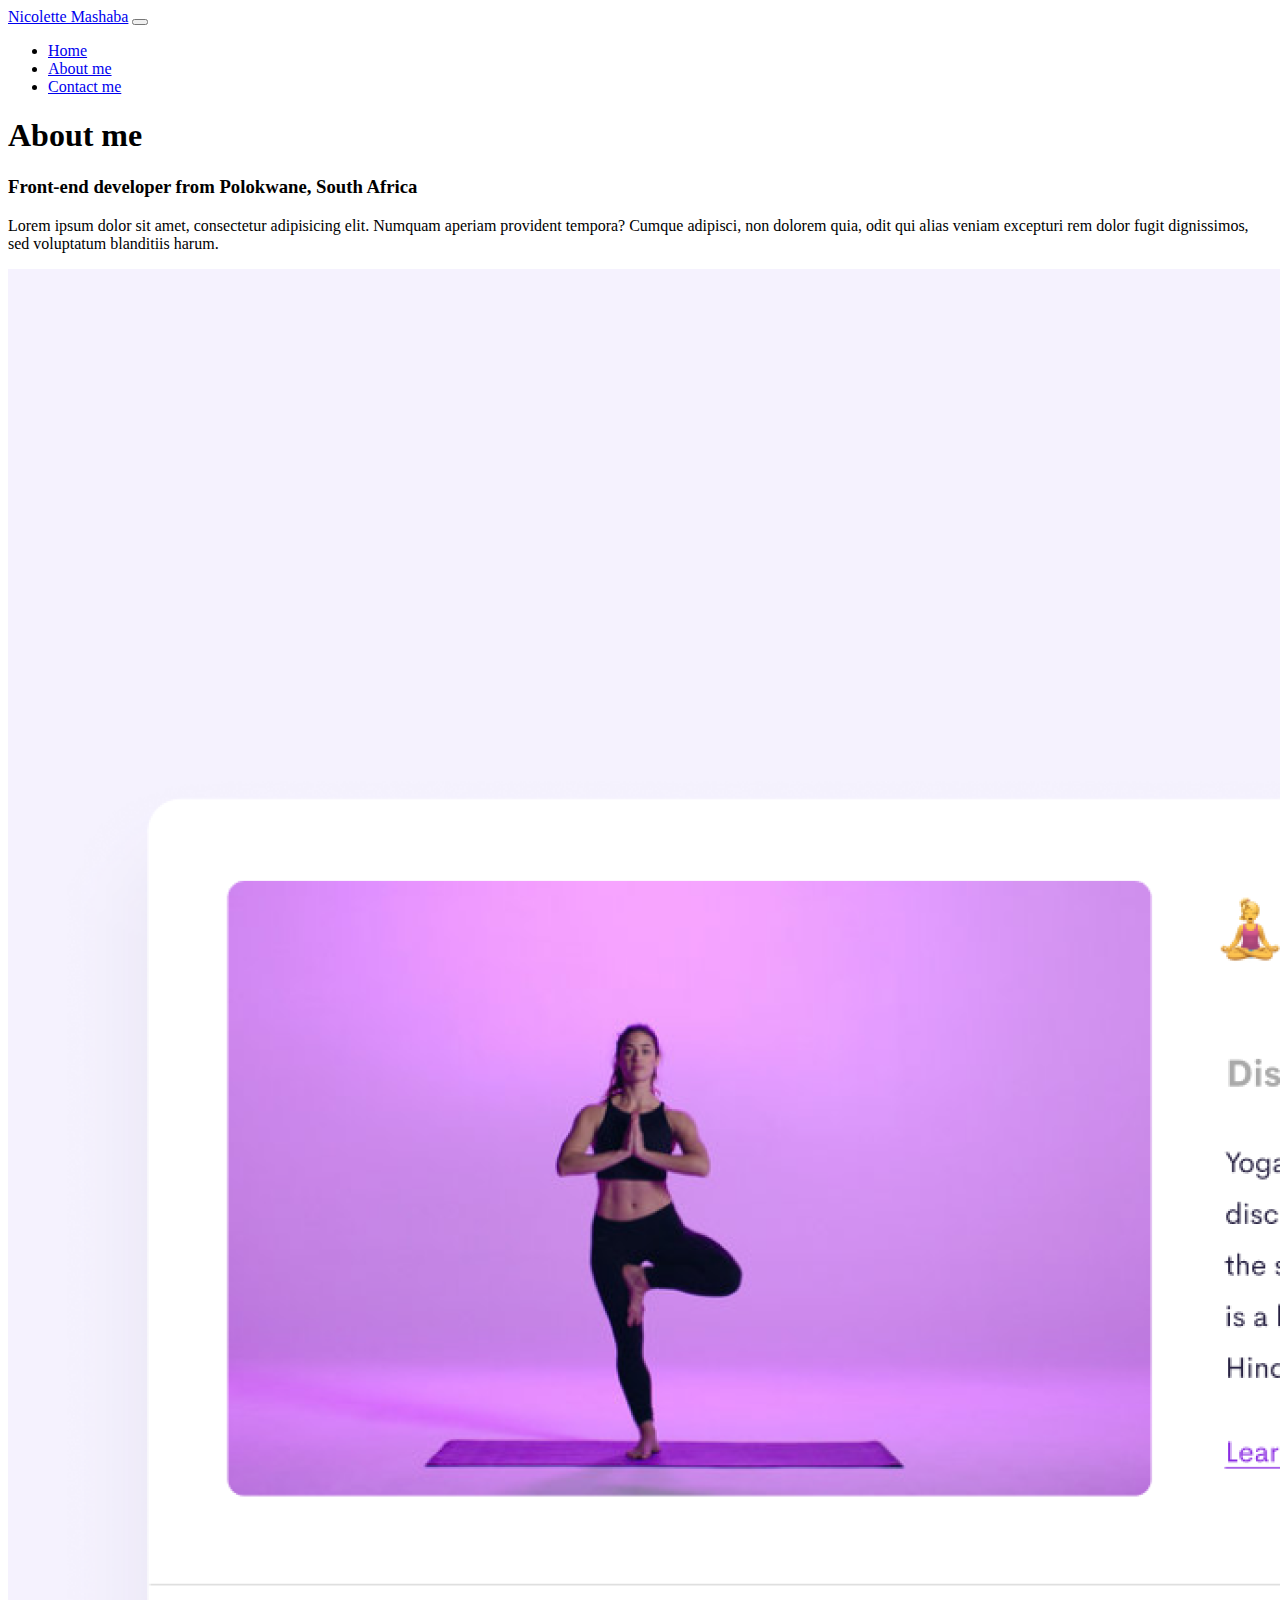
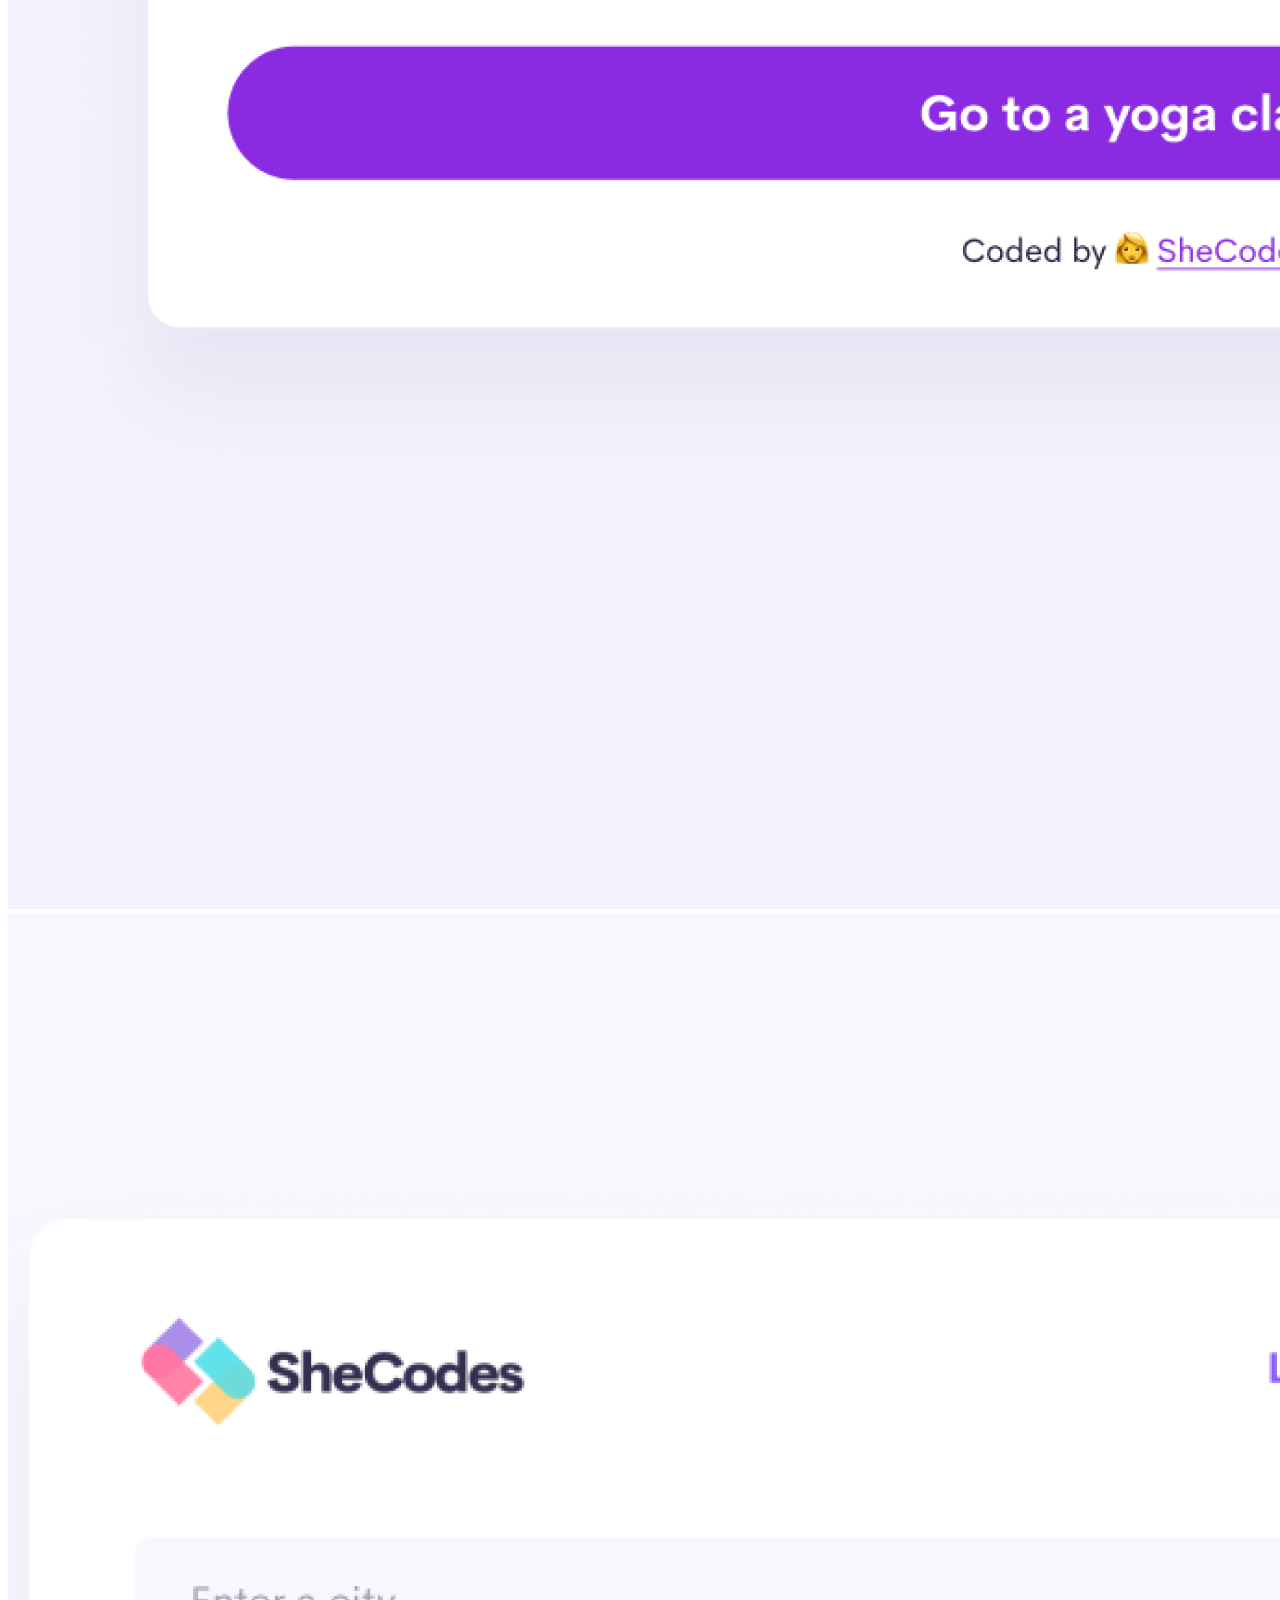
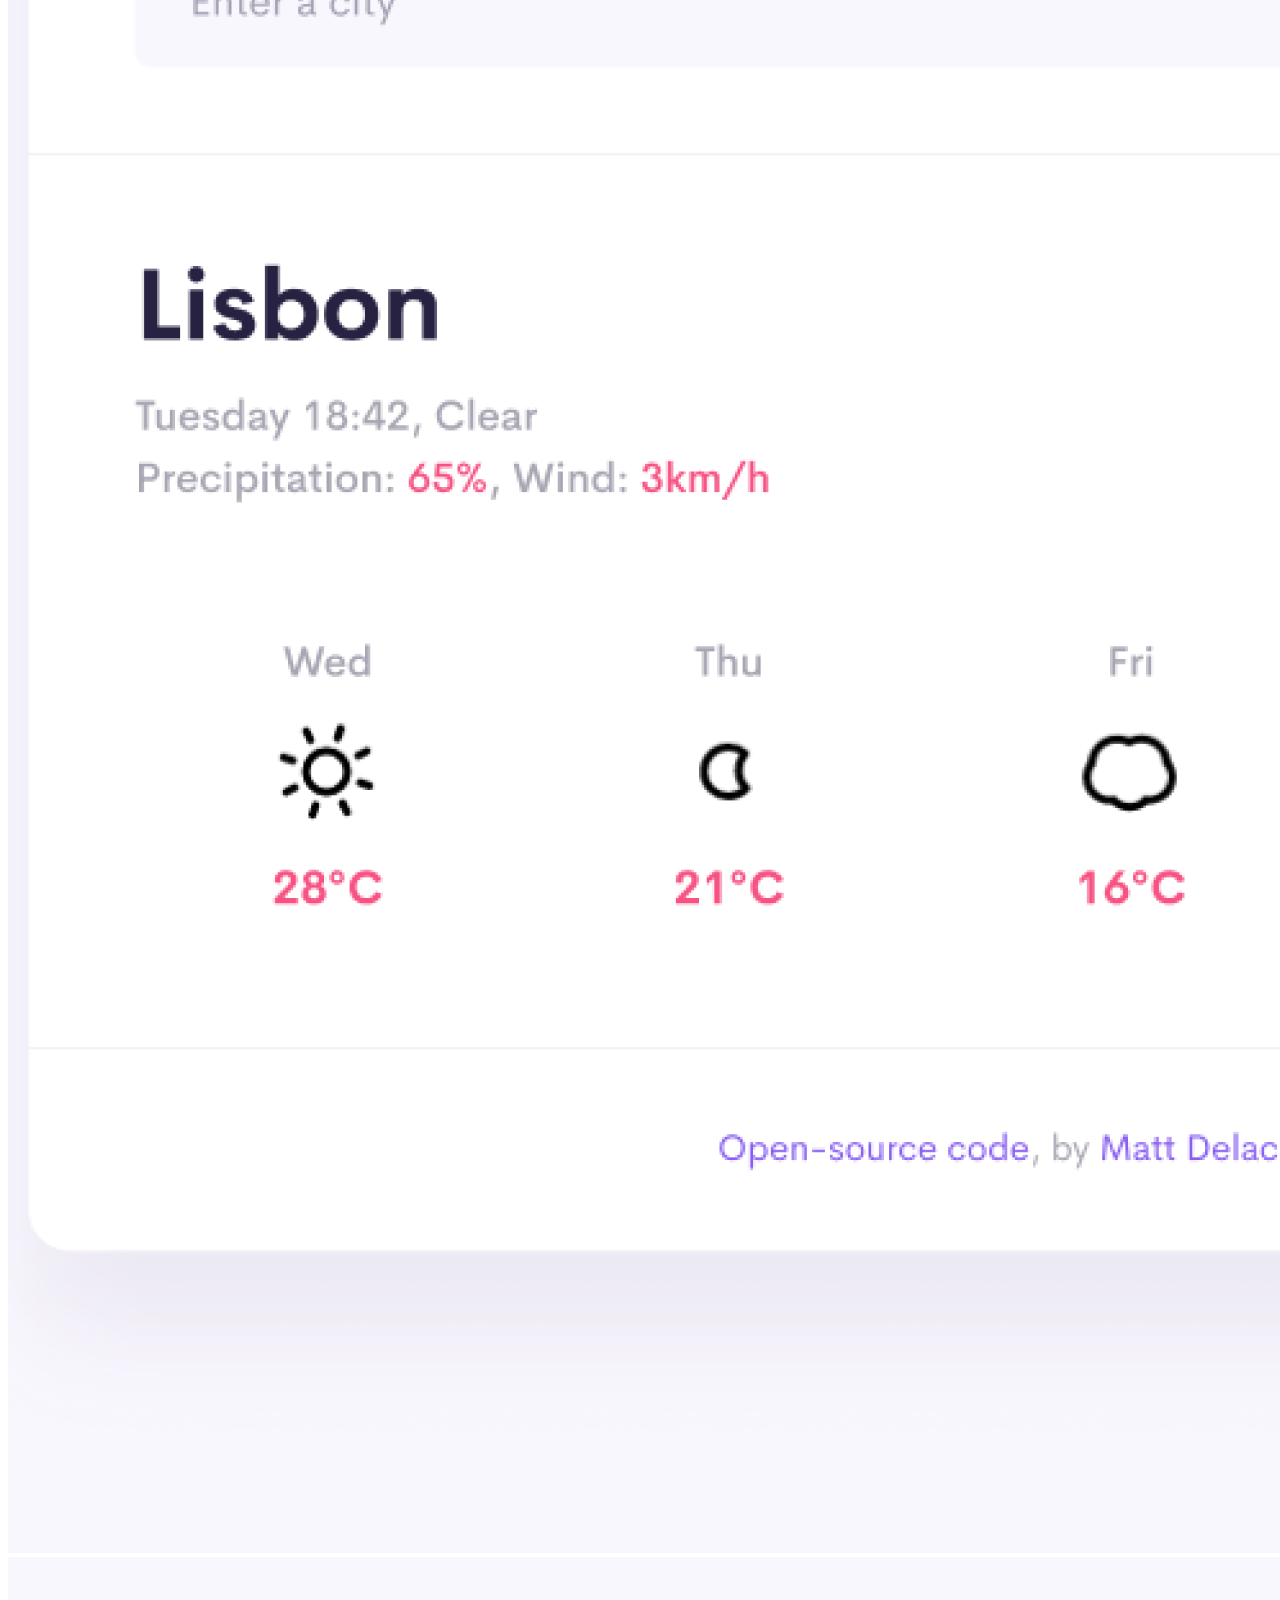
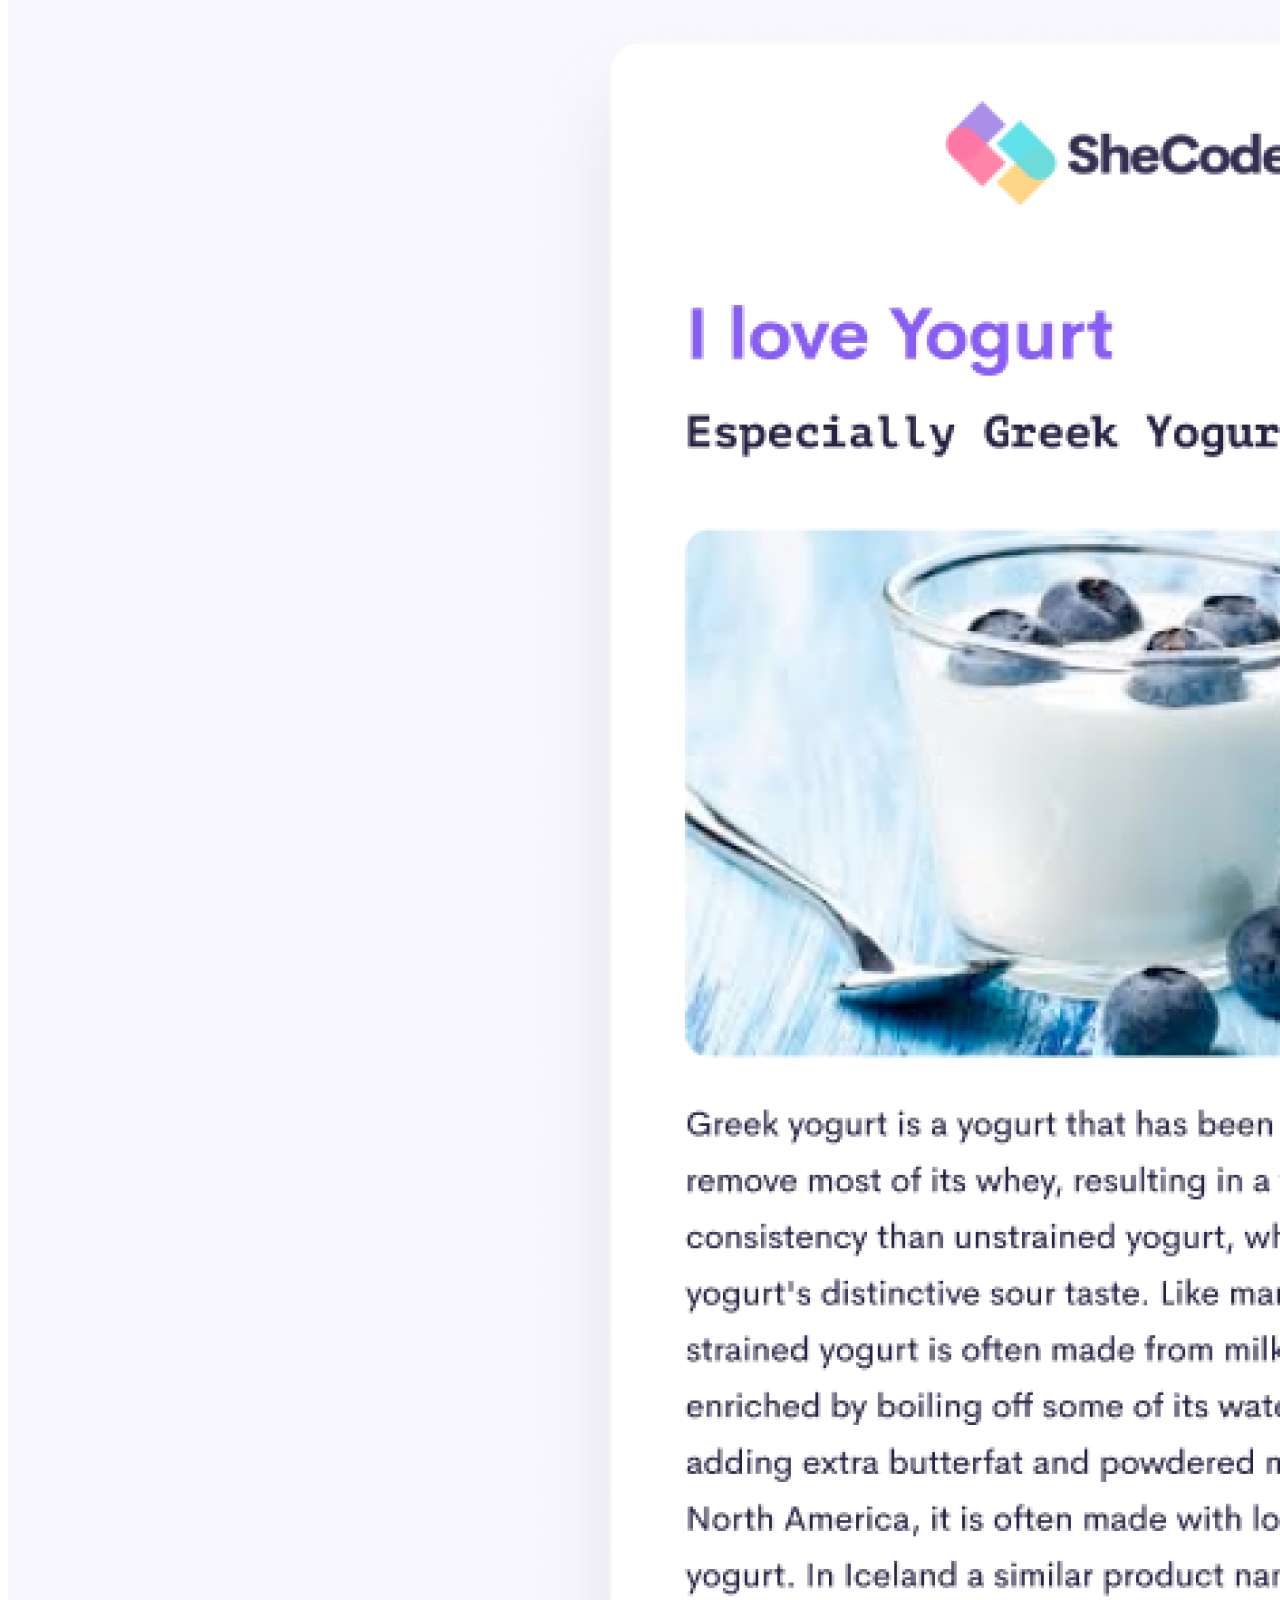
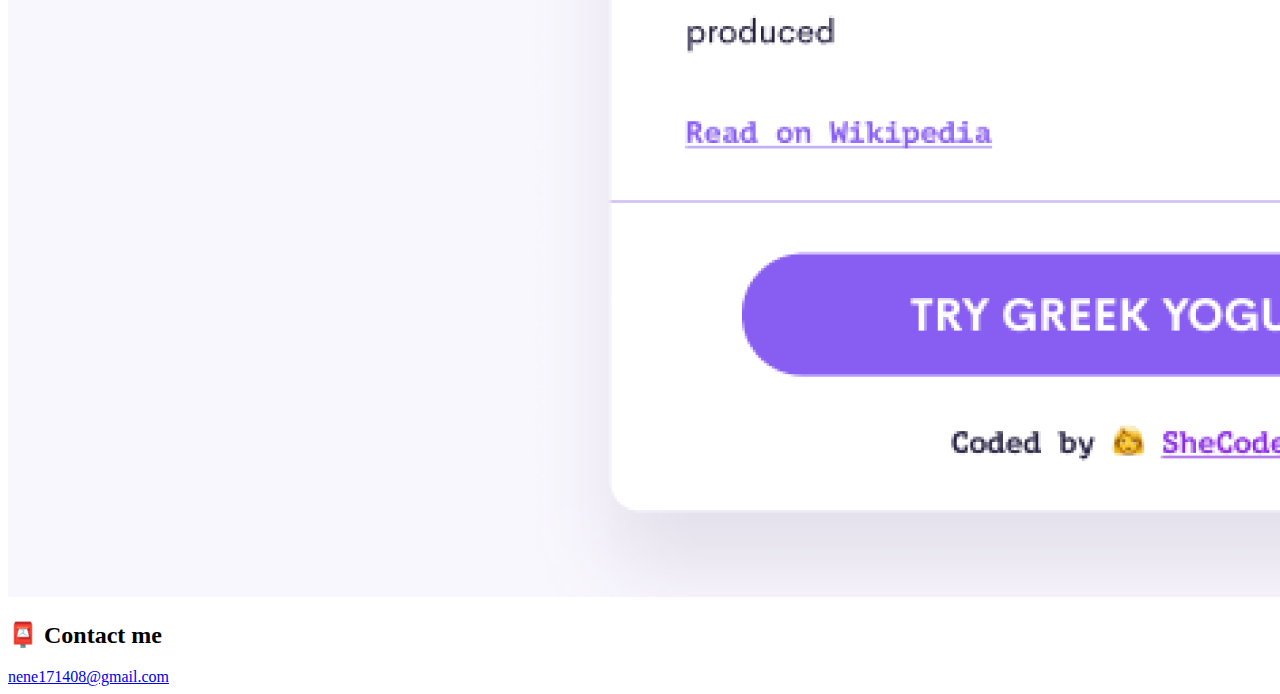
==== about.html @ bb2e4a74 "added about me page with navbar" ====
<!DOCTYPE html>
<html lang="en">
  <head>
    <meta charset="UTF-8" />
    <meta http-equiv="X-UA-Compatible" content="IE=edge" />
    <meta name="viewport" content="width=device-width, initial-scale=1.0" />
    <link
      href="https://cdn.jsdelivr.net/npm/bootstrap@5.0.0-beta2/dist/css/bootstrap.min.css"
      rel="stylesheet"
      integrity="sha384-BmbxuPwQa2lc/FVzBcNJ7UAyJxM6wuqIj61tLrc4wSX0szH/Ev+nYRRuWlolflfl"
      crossorigin="anonymous"
    />
    <script
      src="https://cdn.jsdelivr.net/npm/bootstrap@5.0.0-beta2/dist/js/bootstrap.bundle.min.js"
      integrity="sha384-b5kHyXgcpbZJO/tY9Ul7kGkf1S0CWuKcCD38l8YkeH8z8QjE0GmW1gYU5S9FOnJ0"
      crossorigin="anonymous"
    ></script>
    <link rel="stylesheet" href="/style.css" />
    <title>About me - Nicolette Mashaba</title>
    <meta
      name="description"
      content="About Nicolette Mashaba, a front-end developer based in South Africa"
    />
  </head>
  <body>
    <nav class="navbar navbar-expand-lg navbar-light bg-light fixed-top">
      <div class="container">
        <a class="navbar-brand" href="/" title="Homepage">Nicolette Mashaba</a>
        <button
          class="navbar-toggler"
          type="button"
          data-bs-toggle="collapse"
          data-bs-target="#navbarNav"
          aria-controls="navbarNav"
          aria-expanded="false"
          aria-label="Toggle navigation"
        >
          <span class="navbar-toggler-icon"></span>
        </button>
        <div class="collapse navbar-collapse" id="navbarNav">
          <ul class="navbar-nav">
            <li class="nav-item">
              <a class="nav-link" aria-current="page" href="/" tilte="Homepage"
                >Home</a
              >
            </li>
            <li class="nav-item">
              <a
                class="nav-link active"
                href="/about.html"
                title="About Matt Delac"
                >About me</a
              >
            </li>
            <li class="nav-item">
              <a
                class="nav-link"
                href="/about.html#contact"
                title="Contact Matt Delac"
                >Contact me</a
              >
            </li>
          </ul>
        </div>
      </div>
    </nav>
    <h1 class="text-center">About me</h1>
    <h3 class="text-center">
      Front-end developer from Polokwane, South Africa
    </h3>
    <div class="about-paragraphs text-center">
      <p>
        Lorem ipsum dolor sit amet, consectetur adipisicing elit. Numquam
        aperiam provident tempora? Cumque adipisci, non dolorem quia, odit qui
        alias veniam excepturi rem dolor fugit dignissimos, sed voluptatum
        blanditiis harum.
      </p>
    </div>
    <div class="container">
      <div class="row">
        <div class="col-sm-4">
          <img
            src="/images/yoga.png"
            class="img-fluid p-2 mb-4 shadow rounded"
            alt="Yoga project"
          />
        </div>
        <div class="col-sm-4">
          <img
            src="/images/weather.png"
            class="img-fluid p-2 mb-4 shadow rounded"
            alt="Weather project"
          />
        </div>
        <div class="col-sm-4">
          <img
            src="/images/yogurt.png"
            class="img-fluid p-2 mb-4 shadow rounded"
            alt="Yogurt project"
          />
        </div>
      </div>
    </div>
    <div id="contact" class="mt-5">
      <h2 class="text-center">📮 Contact me</h2>
      <a href="mailto:nene171408@gmail.com" class="email-link">
        nene171408@gmail.com
      </a>
    </div>
  </body>
</html>
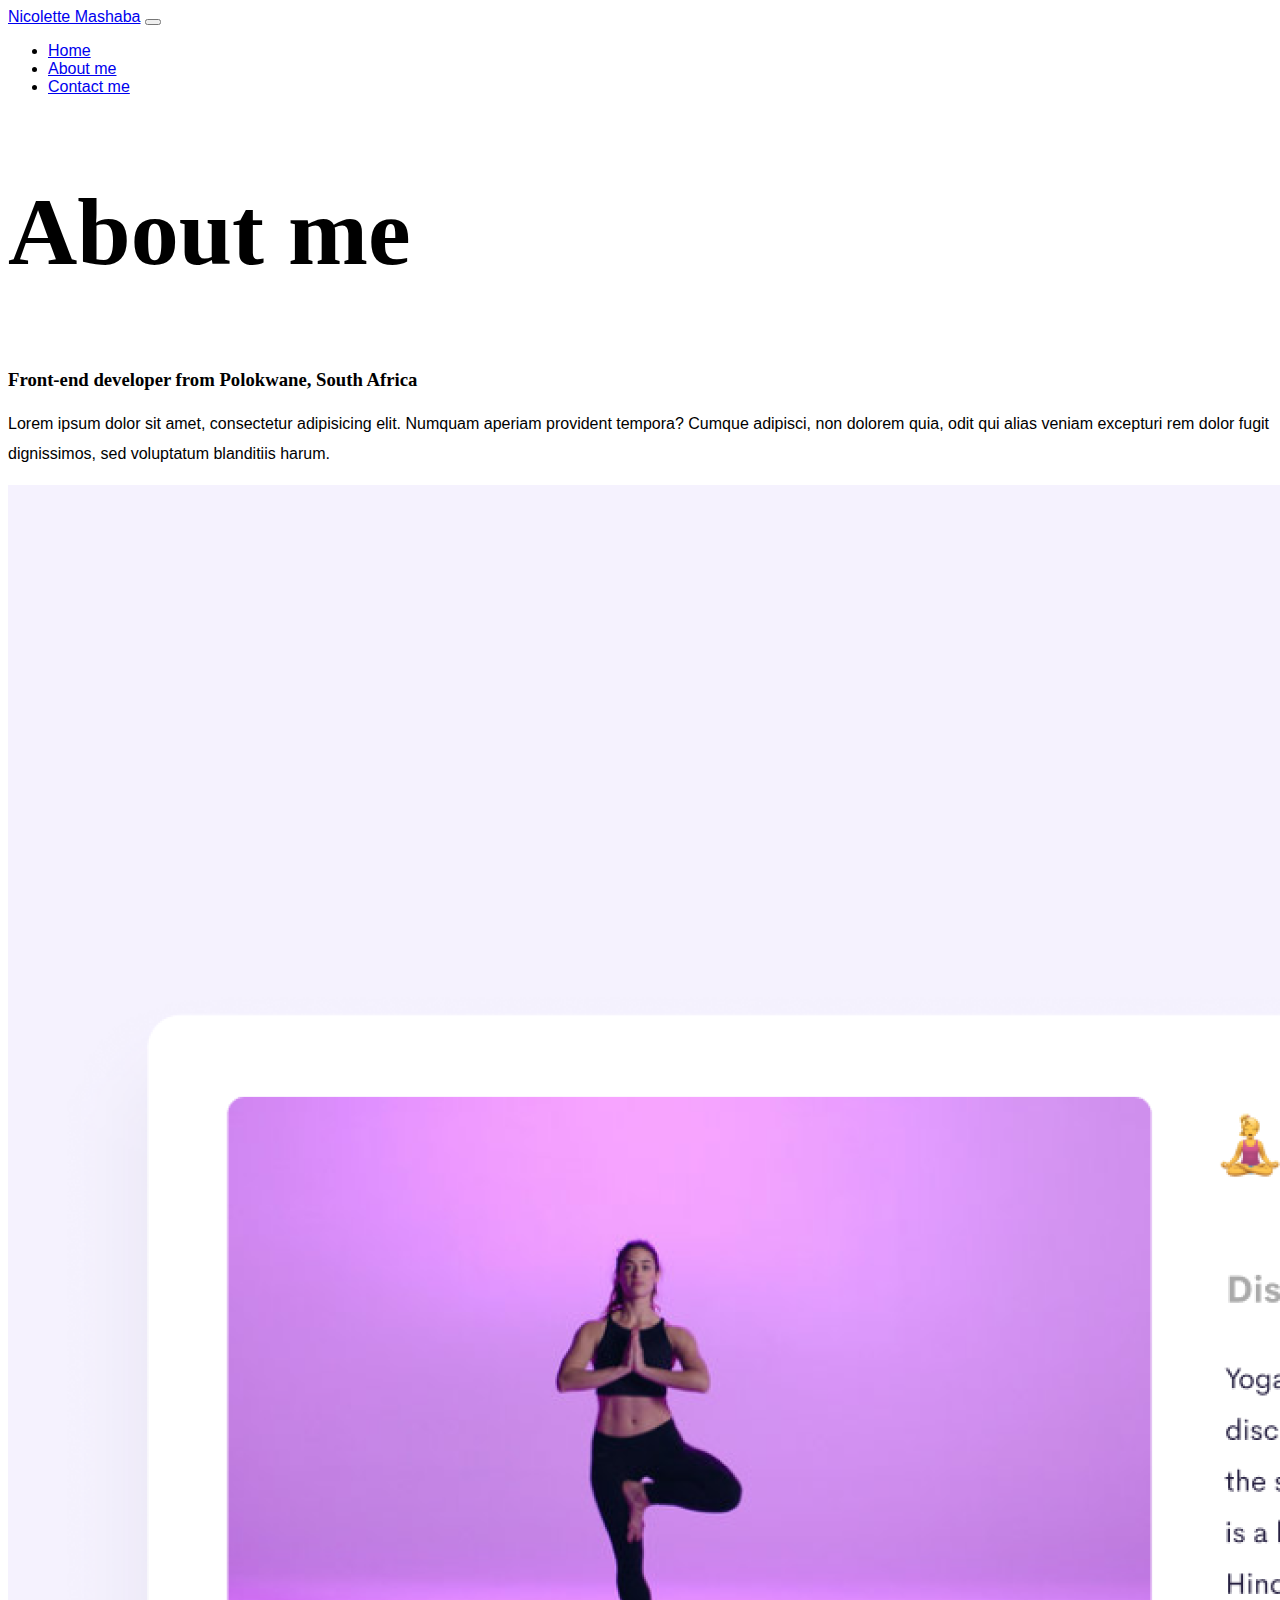
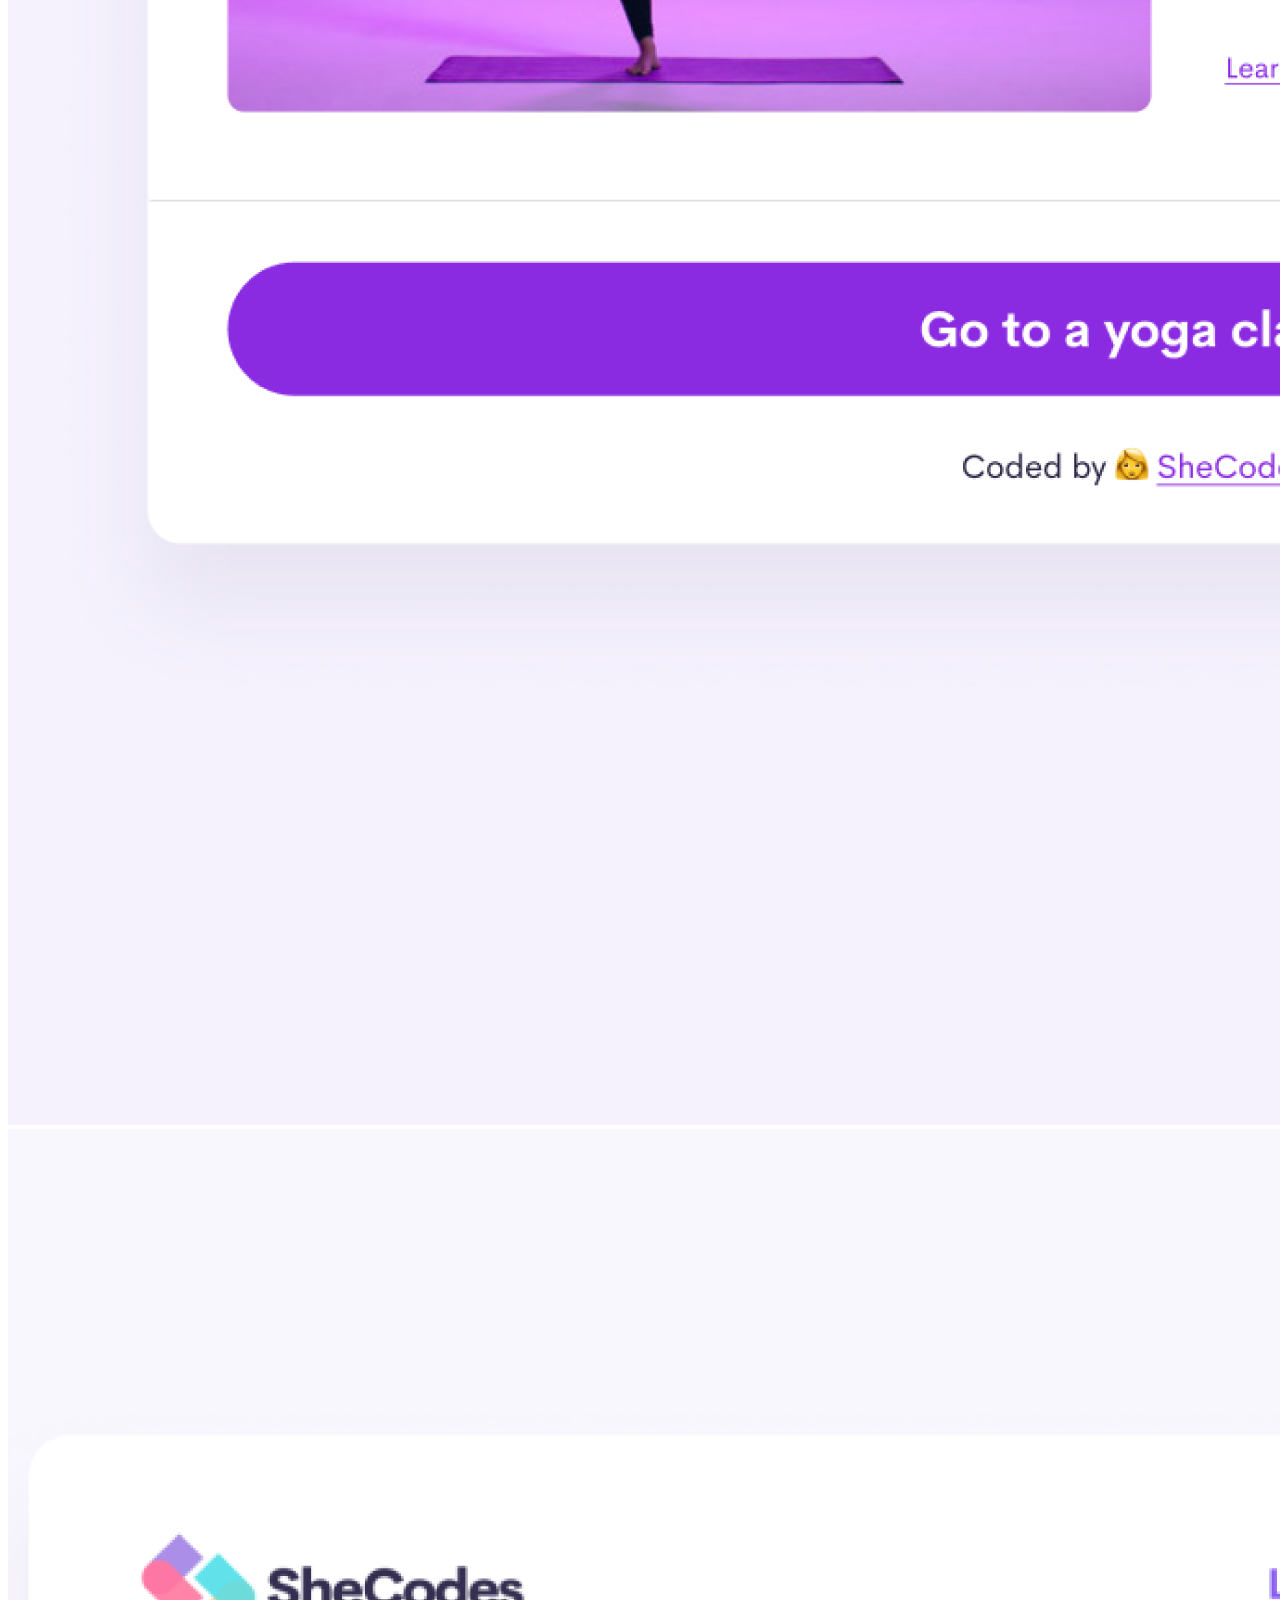
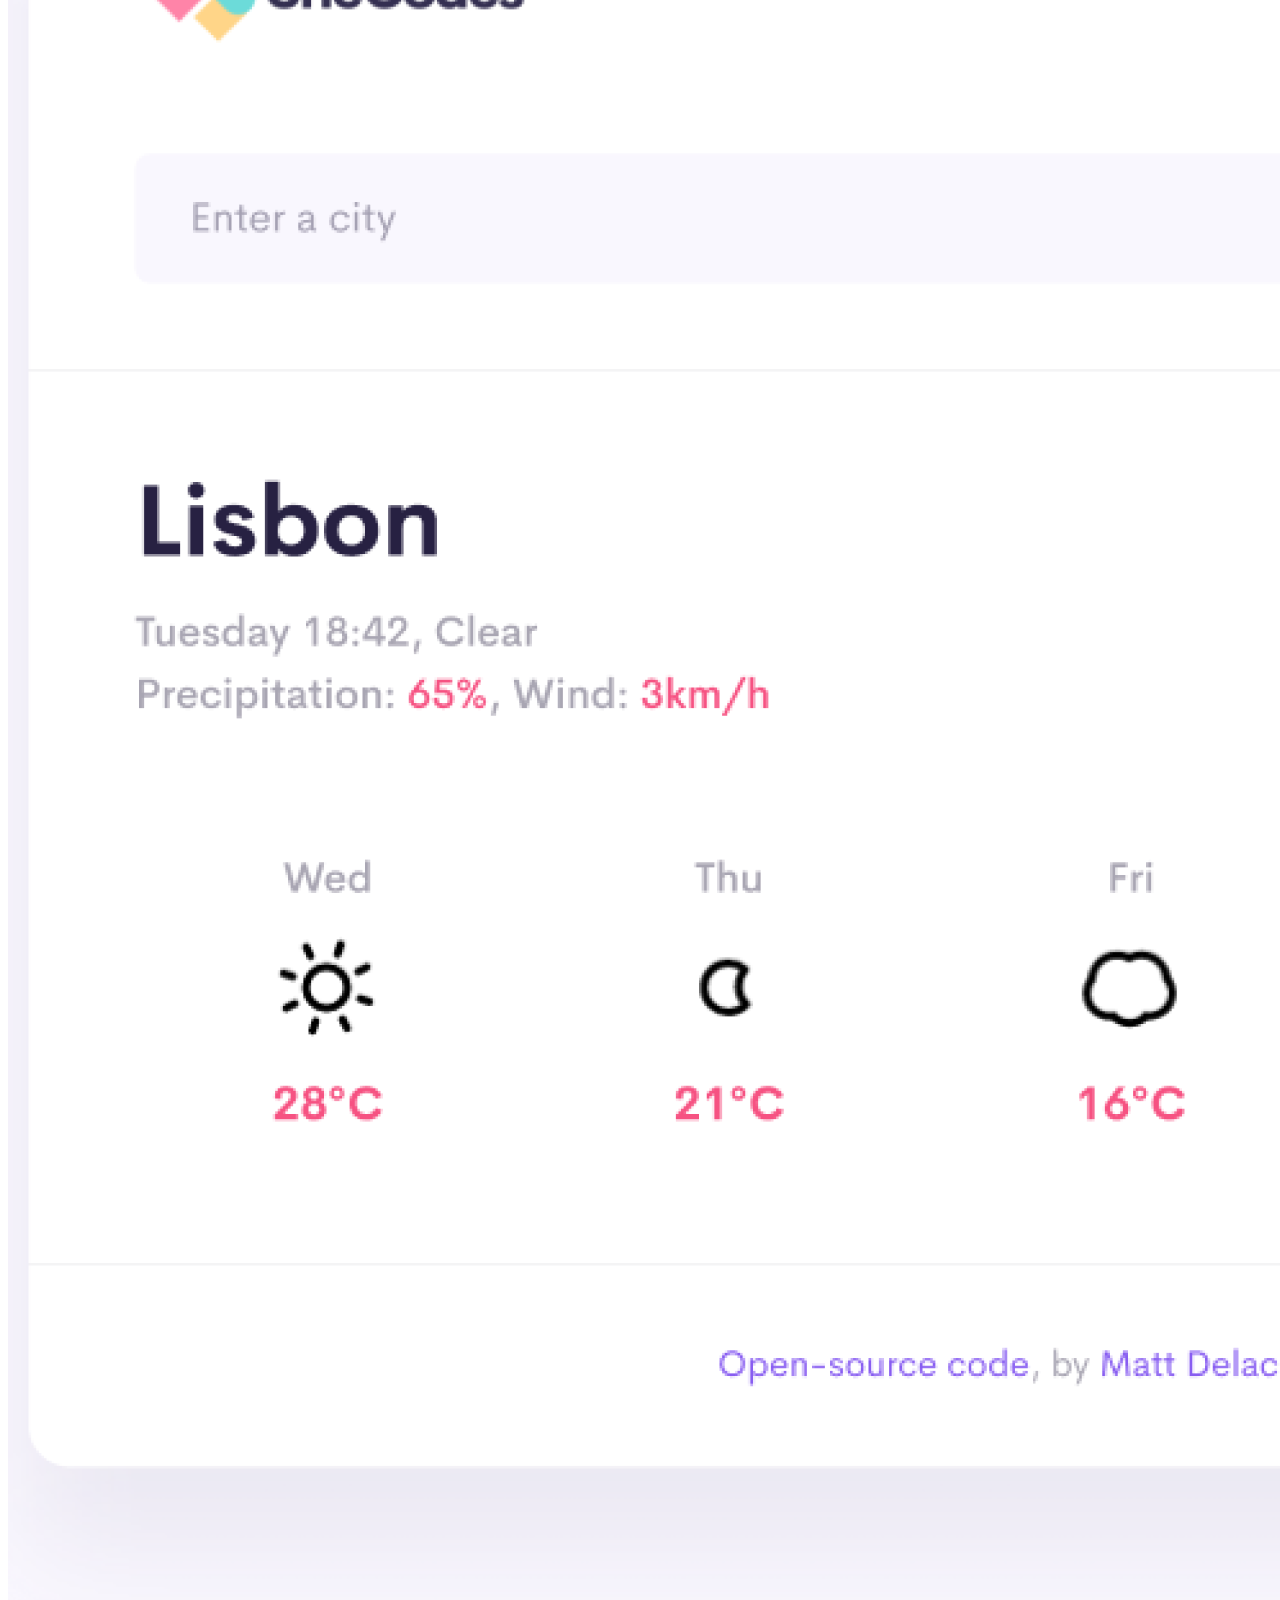
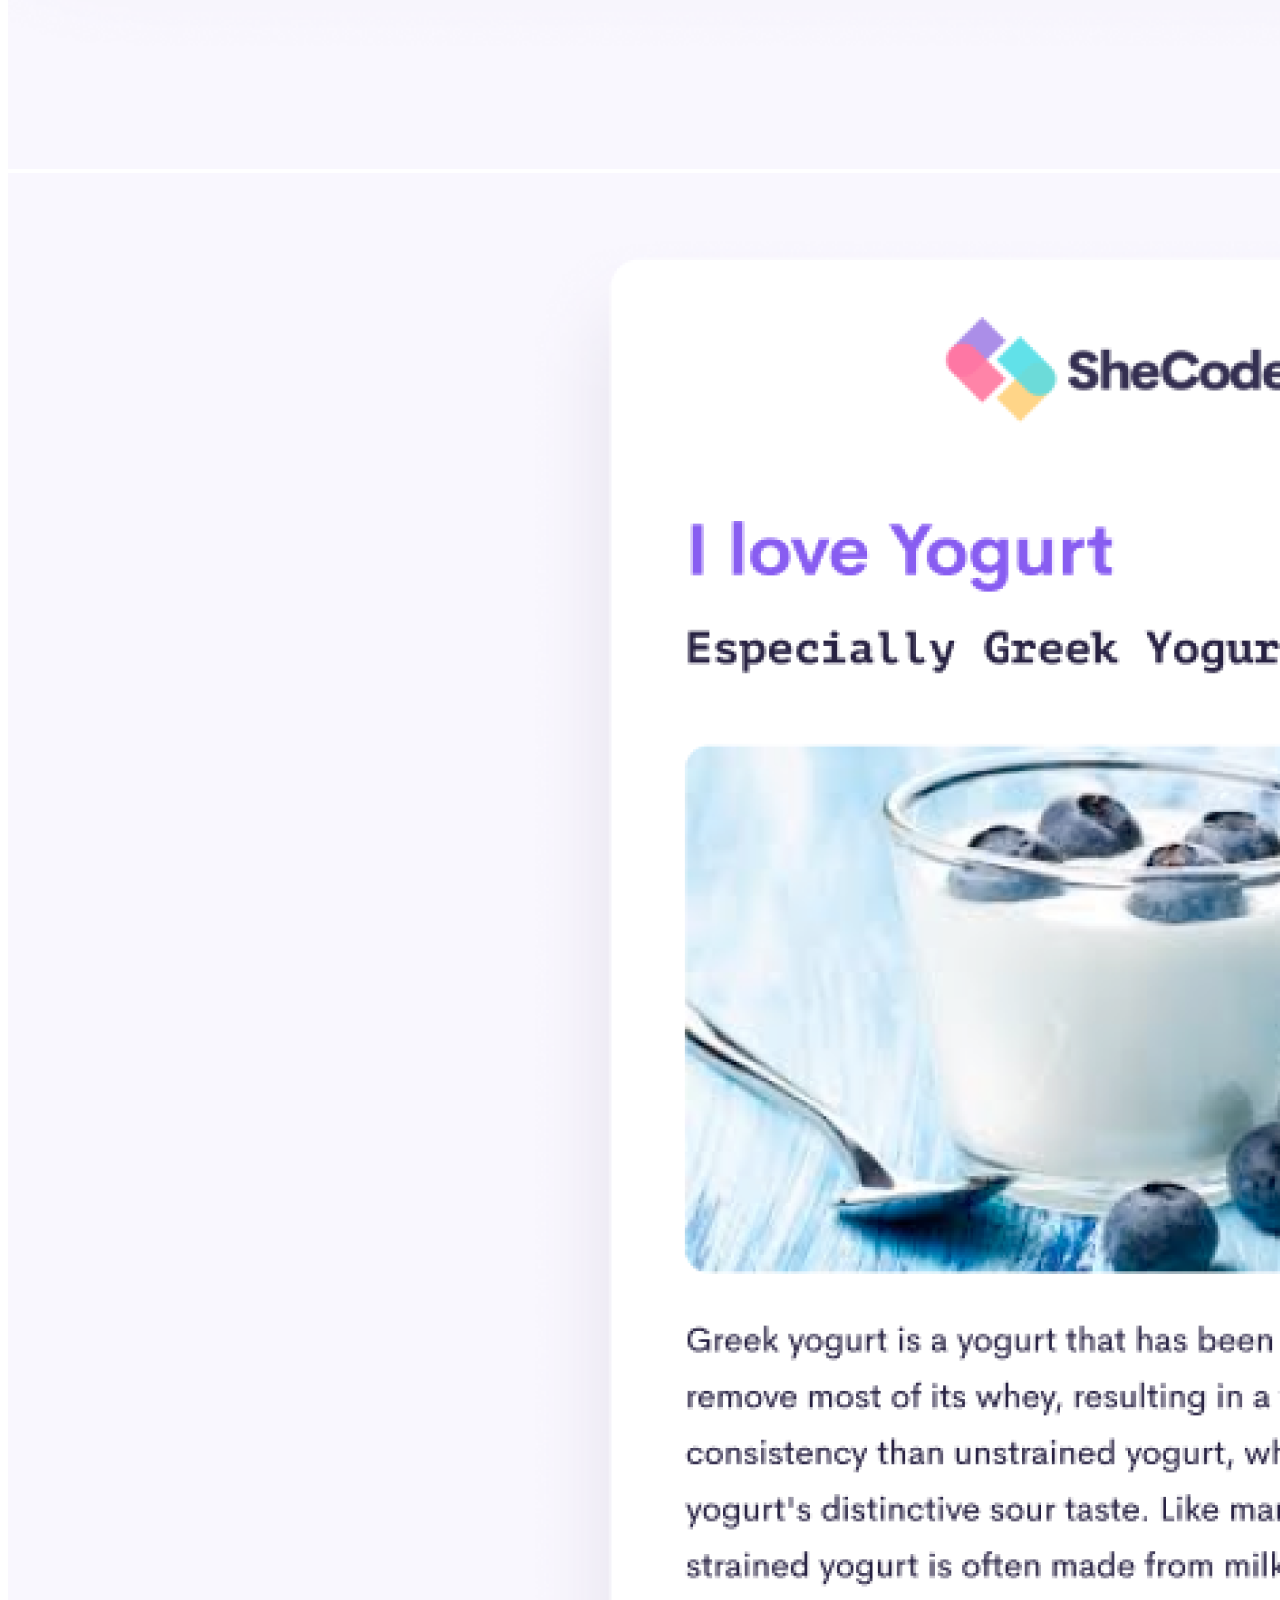
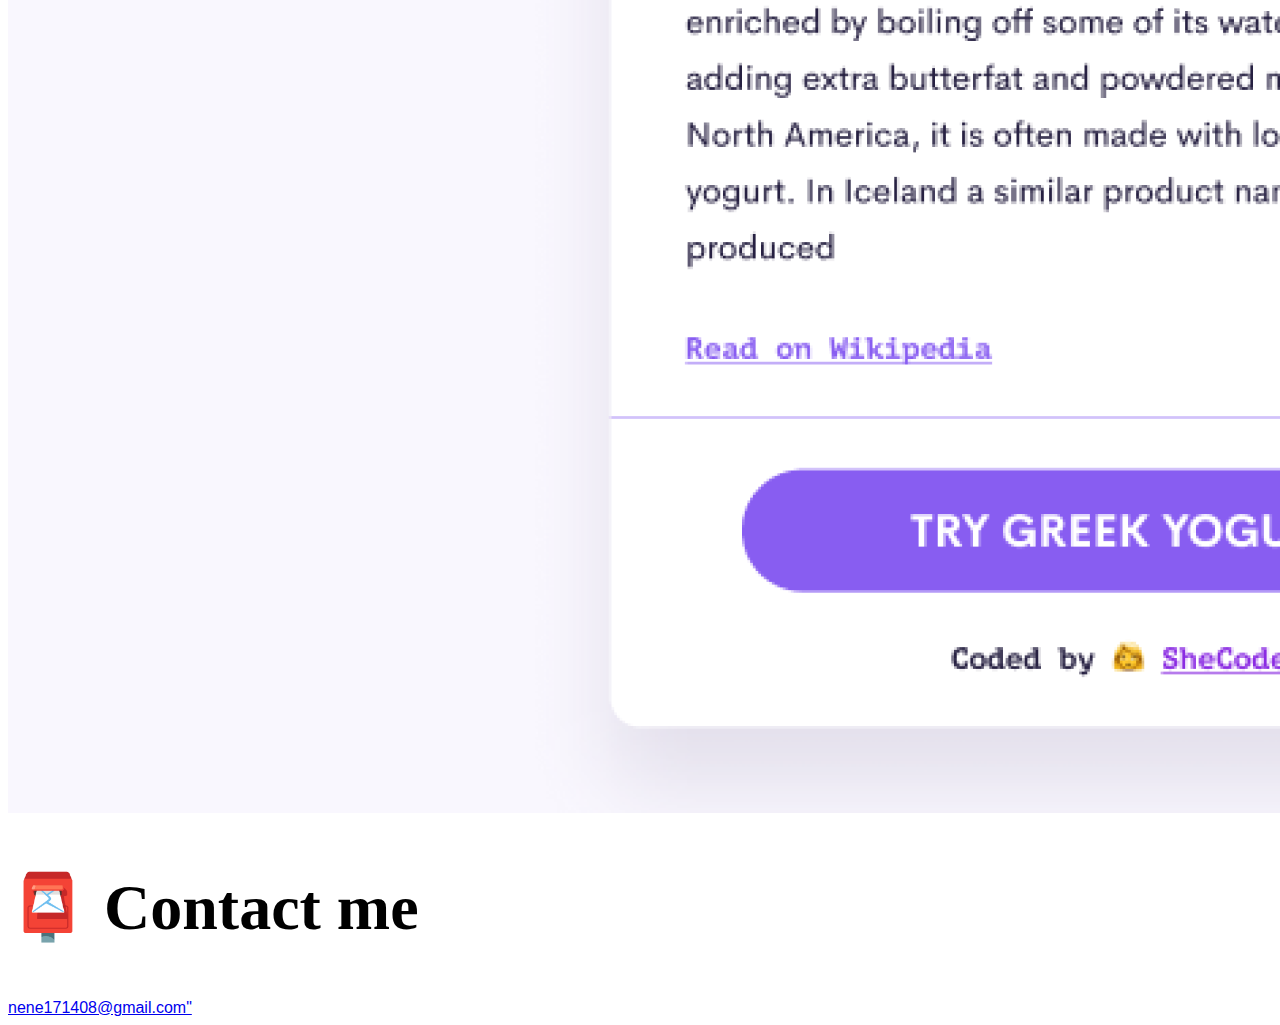
==== commit d12a4b5a: "about me edits" ====
--- a/about.html
+++ b/about.html
@@ -15,7 +15,7 @@
       integrity="sha384-b5kHyXgcpbZJO/tY9Ul7kGkf1S0CWuKcCD38l8YkeH8z8QjE0GmW1gYU5S9FOnJ0"
       crossorigin="anonymous"
     ></script>
-    <link rel="stylesheet" href="/style.css" />
+    <link rel="stylesheet" href="styles/portfolio.css" />
     <title>About me - Nicolette Mashaba</title>
     <meta
       name="description"
@@ -48,7 +48,7 @@
               <a
                 class="nav-link active"
                 href="/about.html"
-                title="About Matt Delac"
+                title="About Nicolette Mashaba"
                 >About me</a
               >
             </li>
@@ -56,7 +56,7 @@
               <a
                 class="nav-link"
                 href="/about.html#contact"
-                title="Contact Matt Delac"
+                title="Contact Nicolette Mashaba"
                 >Contact me</a
               >
             </li>
@@ -104,7 +104,7 @@
     <div id="contact" class="mt-5">
       <h2 class="text-center">📮 Contact me</h2>
       <a href="mailto:nene171408@gmail.com" class="email-link">
-        nene171408@gmail.com
+        nene171408@gmail.com"
       </a>
     </div>
   </body>
--- a/styles/portfolio.css
+++ b/styles/portfolio.css
@@ -0,0 +1,98 @@
+:root {
+  --branding-color: #6c63ff;
+  --secondary-color: #f9f7fe;
+  --heading-font-family: "Playfair Display", serif;
+  --default-font-family: "Poppins", sans-serif;
+}
+
+body {
+  font-family: var(--default-font-family);
+}
+
+h1,
+h2,
+h3,
+h4,
+h5,
+h6 {
+  color: black;
+  font-family: var(--heading-font-family);
+  font-weight: bold;
+}
+
+h1 {
+  font-size: 96px;
+  line-height: 1.5;
+}
+
+h2 {
+  font-size: 64px;
+}
+
+p {
+  font-weight: normal;
+  font-size: 16px;
+  line-height: 30px;
+}
+
+.hero {
+  background: var(--secondary-color);
+  text-align: center;
+  padding: 160px 20px;
+}
+
+.hero p {
+  font-size: 36px;
+  font-weight: bold;
+  margin: 0;
+  color: #272142;
+}
+
+.hero h2 {
+  font-family: var(--heading-font-family);
+  font-weight: normal;
+  line-height: 1.5;
+  font-size: 24px;
+}
+
+.btn-branding {
+  background: var(--branding-color);
+  border-radius: 4px;
+  color: white;
+  font-size: 18px;
+  line-height: 27px;
+  padding: 15px 30px;
+}
+
+.btn-branding-outline {
+  color: var(--branding-color);
+  border: 1px solid var(--branding-color);
+  border-radius: 4px;
+  font-size: 18px;
+  line-height: 27px;
+  padding: 15px 30px;
+}
+
+.project-desciption {
+  padding: 120px 60px;
+}
+
+@media (max-width: 900px) {
+  h1 {
+    font-size: 44px;
+    line-height: 2;
+  }
+
+  h2 {
+    font-size: 44px;
+  }
+
+  .hero {
+    padding: 80px 20px;
+  }
+
+  .project-desciption {
+    padding: 0;
+    text-align: center;
+  }
+}
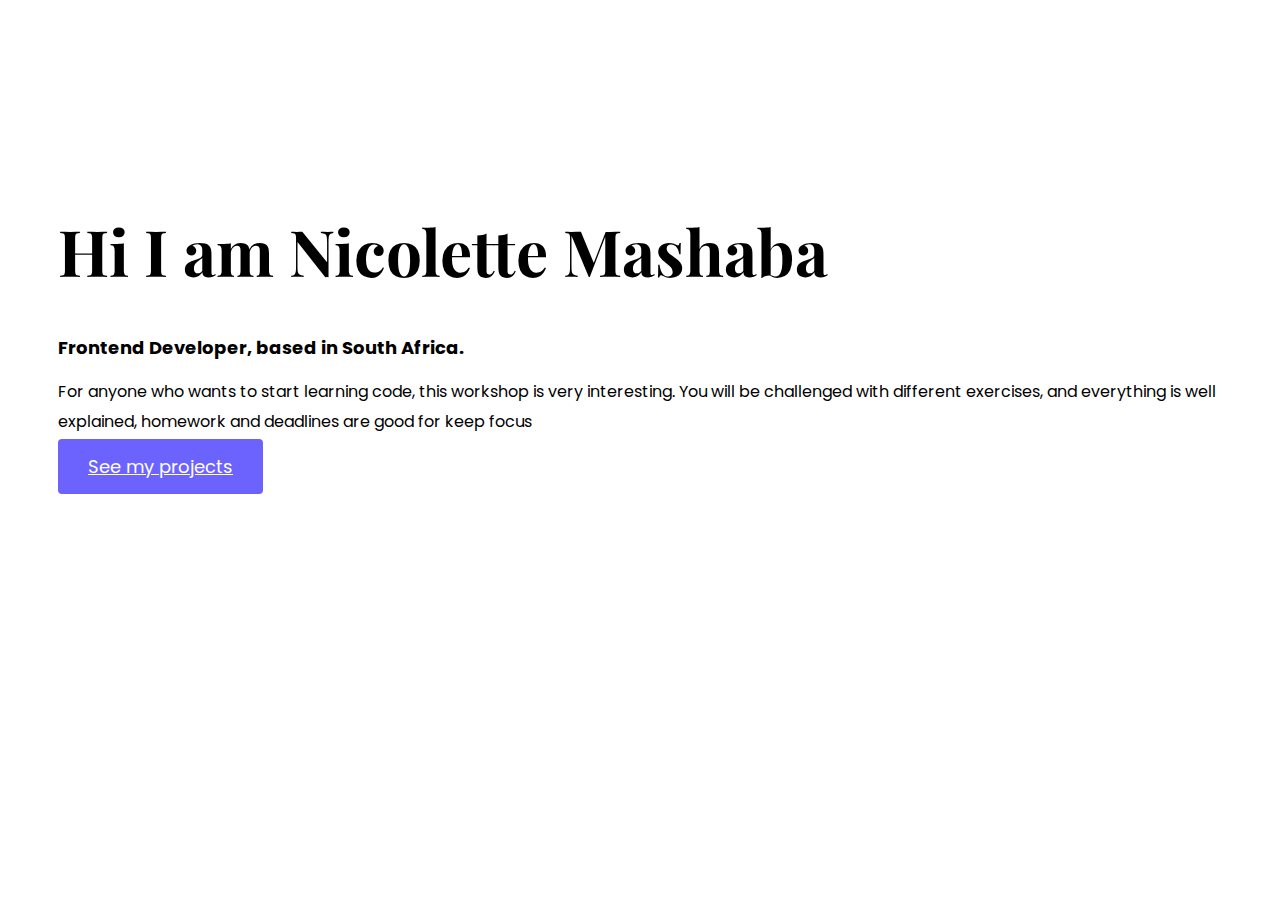
==== commit 5bdaf137: "edits" ====
--- a/about.html
+++ b/about.html
@@ -4,108 +4,51 @@
     <meta charset="UTF-8" />
     <meta http-equiv="X-UA-Compatible" content="IE=edge" />
     <meta name="viewport" content="width=device-width, initial-scale=1.0" />
+    <title>SheCodes Portfolio</title>
+
     <link
       href="https://cdn.jsdelivr.net/npm/bootstrap@5.0.0-beta2/dist/css/bootstrap.min.css"
       rel="stylesheet"
       integrity="sha384-BmbxuPwQa2lc/FVzBcNJ7UAyJxM6wuqIj61tLrc4wSX0szH/Ev+nYRRuWlolflfl"
       crossorigin="anonymous"
     />
+    <link rel="preconnect" href="https://fonts.gstatic.com" />
+    <link
+      href="https://fonts.googleapis.com/css2?family=Playfair+Display:wght@700&family=Poppins:wght@500;700&display=swap"
+      rel="stylesheet"
+    />
+    <link rel="stylesheet" href="styles/portfolio.css" />
+
     <script
       src="https://cdn.jsdelivr.net/npm/bootstrap@5.0.0-beta2/dist/js/bootstrap.bundle.min.js"
       integrity="sha384-b5kHyXgcpbZJO/tY9Ul7kGkf1S0CWuKcCD38l8YkeH8z8QjE0GmW1gYU5S9FOnJ0"
       crossorigin="anonymous"
     ></script>
-    <link rel="stylesheet" href="styles/portfolio.css" />
-    <title>About me - Nicolette Mashaba</title>
-    <meta
-      name="description"
-      content="About Nicolette Mashaba, a front-end developer based in South Africa"
-    />
+    <script
+      src="https://kit.fontawesome.com/ddc3ee268a.js"
+      crossorigin="anonymous"
+    ></script>
   </head>
   <body>
-    <nav class="navbar navbar-expand-lg navbar-light bg-light fixed-top">
-      <div class="container">
-        <a class="navbar-brand" href="/" title="Homepage">Nicolette Mashaba</a>
-        <button
-          class="navbar-toggler"
-          type="button"
-          data-bs-toggle="collapse"
-          data-bs-target="#navbarNav"
-          aria-controls="navbarNav"
-          aria-expanded="false"
-          aria-label="Toggle navigation"
-        >
-          <span class="navbar-toggler-icon"></span>
-        </button>
-        <div class="collapse navbar-collapse" id="navbarNav">
-          <ul class="navbar-nav">
-            <li class="nav-item">
-              <a class="nav-link" aria-current="page" href="/" tilte="Homepage"
-                >Home</a
-              >
-            </li>
-            <li class="nav-item">
-              <a
-                class="nav-link active"
-                href="/about.html"
-                title="About Nicolette Mashaba"
-                >About me</a
-              >
-            </li>
-            <li class="nav-item">
-              <a
-                class="nav-link"
-                href="/about.html#contact"
-                title="Contact Nicolette Mashaba"
-                >Contact me</a
-              >
-            </li>
-          </ul>
+    <div class="about-section container">
+      <div class="row">
+        <div class="col-lg-6">
+          <div class="about-section-content">
+            <h1 class="mb-4">Hi I am Nicolette Mashaba</h1>
+            <h2 class="mb-4">Frontend Developer, based in South Africa.</h2>
+            <p class="mb-5">
+              For anyone who wants to start learning code, this workshop is very
+              interesting. You will be challenged with different exercises, and
+              everything is well explained, homework and deadlines are good for
+              keep focus
+            </p>
+            <a href="" class="btn btn-branding">See my projects</a>
+          </div>
         </div>
-      </div>
-    </nav>
-    <h1 class="text-center">About me</h1>
-    <h3 class="text-center">
-      Front-end developer from Polokwane, South Africa
-    </h3>
-    <div class="about-paragraphs text-center">
-      <p>
-        Lorem ipsum dolor sit amet, consectetur adipisicing elit. Numquam
-        aperiam provident tempora? Cumque adipisci, non dolorem quia, odit qui
-        alias veniam excepturi rem dolor fugit dignissimos, sed voluptatum
-        blanditiis harum.
-      </p>
-    </div>
-    <div class="container">
-      <div class="row">
-        <div class="col-sm-4">
-          <img
-            src="/images/yoga.png"
-            class="img-fluid p-2 mb-4 shadow rounded"
-            alt="Yoga project"
-          />
-        </div>
-        <div class="col-sm-4">
-          <img
-            src="/images/weather.png"
-            class="img-fluid p-2 mb-4 shadow rounded"
-            alt="Weather project"
-          />
-        </div>
-        <div class="col-sm-4">
-          <img
-            src="/images/yogurt.png"
-            class="img-fluid p-2 mb-4 shadow rounded"
-            alt="Yogurt project"
-          />
+        <div class="col-lg-6">
+          <img src="images/myself.jpg" alt="" class="img-fluid" />
         </div>
       </div>
     </div>
-    <div id="contact" class="mt-5">
-      <h2 class="text-center">📮 Contact me</h2>
-      <a href="mailto:nene171408@gmail.com" class="email-link">
-        nene171408@gmail.com"
-      </a>
-    </div>
   </body>
 </html>
--- a/styles/portfolio.css
+++ b/styles/portfolio.css
@@ -55,6 +55,24 @@
   font-size: 24px;
 }
 
+.about-section {
+  padding: 160px 20px;
+}
+
+.about-section h1 {
+  font-size: 64px;
+  line-height: 80px;
+}
+
+.about-section h2 {
+  font-size: 18px;
+  font-family: var(--default-font-family);
+}
+
+.about-section-content {
+  margin: 30px;
+}
+
 .btn-branding {
   background: var(--branding-color);
   border-radius: 4px;
@@ -80,7 +98,7 @@
 @media (max-width: 900px) {
   h1 {
     font-size: 44px;
-    line-height: 2;
+    line-height: 56px;
   }
 
   h2 {
@@ -91,6 +109,11 @@
     padding: 80px 20px;
   }
 
+  .about-section {
+    text-align: center;
+    padding: 0;
+  }
+
   .project-desciption {
     padding: 0;
     text-align: center;
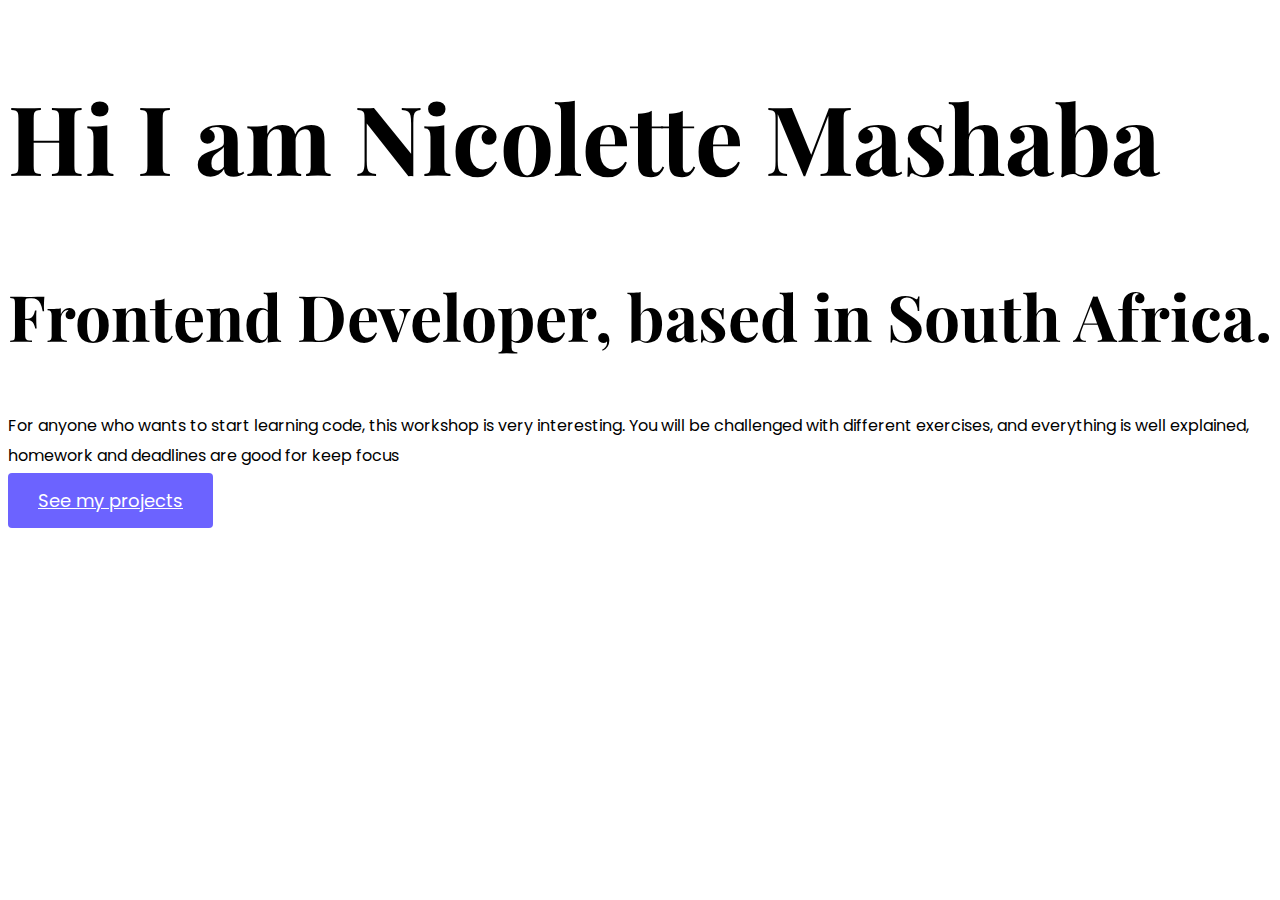
==== commit 569e62c3: "adding logo and navbar" ====
--- a/about.html
+++ b/about.html
@@ -4,7 +4,7 @@
     <meta charset="UTF-8" />
     <meta http-equiv="X-UA-Compatible" content="IE=edge" />
     <meta name="viewport" content="width=device-width, initial-scale=1.0" />
-    <title>SheCodes Portfolio</title>
+    <title>Portfolio Website</title>
 
     <link
       href="https://cdn.jsdelivr.net/npm/bootstrap@5.0.0-beta2/dist/css/bootstrap.min.css"
--- a/styles/portfolio.css
+++ b/styles/portfolio.css
@@ -55,21 +55,32 @@
   font-size: 24px;
 }
 
-.about-section {
+.content-container {
   padding: 160px 20px;
 }
 
-.about-section h1 {
+.content h1 {
   font-size: 64px;
   line-height: 80px;
 }
 
-.about-section h2 {
+.content h2 {
   font-size: 18px;
   font-family: var(--default-font-family);
 }
 
-.about-section-content {
+.content h3 {
+  font-size: 24px;
+  line-height: 1.5;
+
+  font-family: var(--default-font-family);
+}
+
+.content p {
+  font-size: 14px;
+}
+
+.content {
   margin: 30px;
 }
 
@@ -94,7 +105,35 @@
 .project-desciption {
   padding: 120px 60px;
 }
+.logo {
+  max-height: 40px;
+}
 
+nav {
+  padding: 20px 0;
+}
+
+nav ul {
+  padding: 0;
+  margin: 0;
+}
+
+nav li {
+  display: inline;
+  list-style: none;
+  line-height: 42px;
+  margin-left: 15px;
+}
+
+nav a {
+  text-decoration: none;
+  color: #272142;
+  transition: all 100ms ease-in-out;
+}
+nav a:hover,
+nav li.active a {
+  color: var(--branding-color);
+}
 @media (max-width: 900px) {
   h1 {
     font-size: 44px;
@@ -109,7 +148,7 @@
     padding: 80px 20px;
   }
 
-  .about-section {
+  .content {
     text-align: center;
     padding: 0;
   }
@@ -119,3 +158,8 @@
     text-align: center;
   }
 }
+
+.img-fluid {
+  border-radius: 10px;
+  width: 80%;
+}
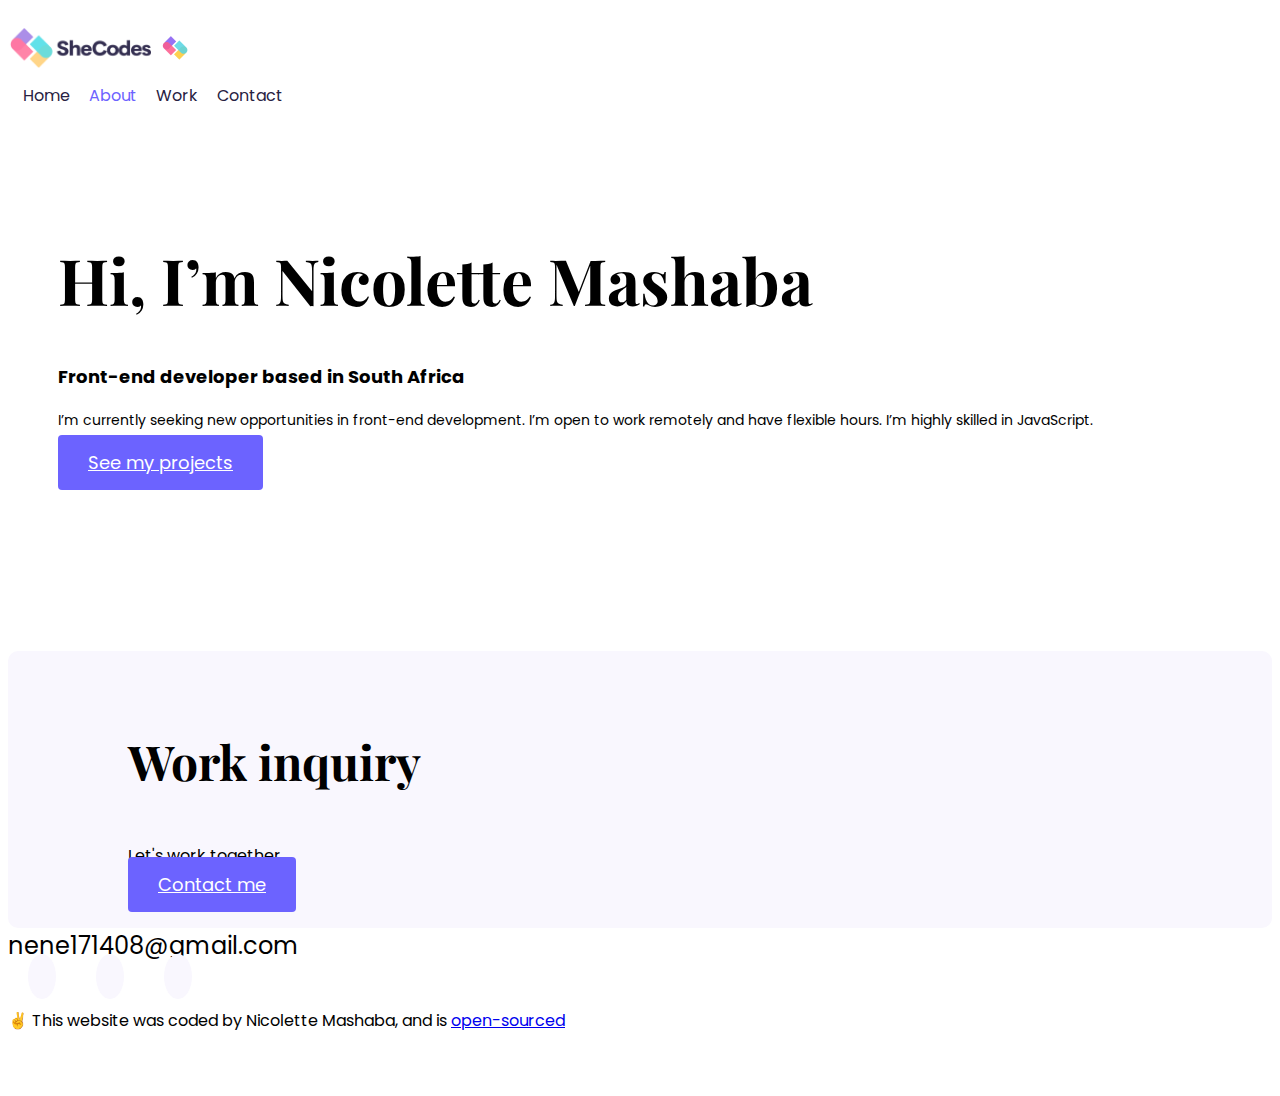
==== commit e28a0f5d: "adding navbar to all pages ,responsiveness and seo" ====
--- a/about.html
+++ b/about.html
@@ -30,19 +30,48 @@
     ></script>
   </head>
   <body>
-    <div class="about-section container">
+    <div class="container">
+      <nav class="d-flex justify-content-between">
+        <a href="/" title="Homepage">
+          <img
+            src="images/logo.png"
+            class="logo d-none d-md-block"
+            alt="Nicolette Logo"
+          />
+          <img
+            src="images/logo-small.jpg"
+            class="logo d-block d-md-none"
+            alt="Nicolette Logo"
+          />
+        </a>
+        <ul>
+          <li>
+            <a href="/" title="Homepage"> Home</a>
+          </li>
+          <li class="active">
+            <a href="/about.html" title="About Nicolette"> About</a>
+          </li>
+          <li>
+            <a href="/work.html" title="Nicolette's work"> Work</a>
+          </li>
+          <li>
+            <a href="/contact.html" title="Contact Nicolette"> Contact</a>
+          </li>
+        </ul>
+      </nav>
+    </div>
+    <div class="content-container container">
       <div class="row">
         <div class="col-lg-6">
-          <div class="about-section-content">
-            <h1 class="mb-4">Hi I am Nicolette Mashaba</h1>
-            <h2 class="mb-4">Frontend Developer, based in South Africa.</h2>
+          <div class="content">
+            <h1 class="mb-4">Hi, I’m Nicolette Mashaba</h1>
+            <h2 class="mb-4">Front-end developer based in South Africa</h2>
             <p class="mb-5">
-              For anyone who wants to start learning code, this workshop is very
-              interesting. You will be challenged with different exercises, and
-              everything is well explained, homework and deadlines are good for
-              keep focus
+              I’m currently seeking new opportunities in front-end development.
+              I’m open to work remotely and have flexible hours. I’m highly
+              skilled in JavaScript.
             </p>
-            <a href="" class="btn btn-branding">See my projects</a>
+            <a href="/work.html" class="btn btn-branding">See my projects</a>
           </div>
         </div>
         <div class="col-lg-6">
@@ -50,5 +79,63 @@
         </div>
       </div>
     </div>
+    <footer class="container">
+      <div class="contact-box justify-content-between mb-5 d-none d-md-flex">
+        <div>
+          <h3>Work inquiry</h3>
+          <p class="text-muted">Let's work together</p>
+        </div>
+        <div>
+          <a
+            href="/contact.html"
+            class="btn btn-branding mt-3"
+            title="Contact Nicolette"
+          >
+            Contact me
+          </a>
+        </div>
+      </div>
+      <div class="d-flex justify-content-center mb-5">
+        <a
+          href="mailto:nene171408@gmail.com"
+          class="email-link"
+          title="Email Nicolette"
+        >
+          nene171408@gmail.com
+        </a>
+      </div>
+      <div class="social-links d-flex justify-content-center">
+        <a
+          href="https://www.github.com/reney17"
+          target="_blank"
+          title="GitHub Profile"
+        >
+          <i class="fab fa-github" aria-hidden="true"></i>
+        </a>
+        <a
+          href="https://www.instragram.com/reney_717"
+          target="_blank"
+          title="instragram Profile"
+        >
+          <i class="fab fa-instagram" aria-hidden="true"></i>
+        </a>
+        <a
+          href="https://www.twitter.com/m_neyi"
+          target="_blank"
+          title="Twitter Profile"
+        >
+          <i class="fab fa-twitter" aria-hidden="true"></i>
+        </a>
+      </div>
+      <p class="text-center mt-5">
+        ✌️ This website was coded by Nicolette Mashaba, and is
+        <a
+          href="https://github.com/Reney17/portfolio_project.git"
+          target="_blank"
+        >
+          open-sourced
+        </a>
+      </p>
+    </footer>
   </body>
 </html>
--- a/styles/portfolio.css
+++ b/styles/portfolio.css
@@ -29,6 +29,10 @@
   font-size: 64px;
 }
 
+h3 {
+  font-size: 48px;
+}
+
 p {
   font-weight: normal;
   font-size: 16px;
@@ -38,7 +42,7 @@
 .hero {
   background: var(--secondary-color);
   text-align: center;
-  padding: 160px 20px;
+  padding: 80px 20px;
 }
 
 .hero p {
@@ -56,7 +60,7 @@
 }
 
 .content-container {
-  padding: 160px 20px;
+  padding: 60px 20px;
 }
 
 .content h1 {
@@ -105,6 +109,7 @@
 .project-desciption {
   padding: 120px 60px;
 }
+
 .logo {
   max-height: 40px;
 }
@@ -130,22 +135,63 @@
   color: #272142;
   transition: all 100ms ease-in-out;
 }
+
 nav a:hover,
 nav li.active a {
   color: var(--branding-color);
 }
+
+footer {
+  margin: 60px 0;
+}
+
+footer .contact-box {
+  background: var(--secondary-color);
+  padding: 30px 120px;
+  border-radius: 10px;
+}
+
+footer .contact-box p {
+  margin: 0;
+}
+
+footer .email-link {
+  text-decoration: none;
+  color: black;
+  font-size: 24px;
+}
+
+footer .email-link:hover {
+  color: var(--branding-color);
+}
+
+footer .social-links a {
+  margin: 0 20px;
+  color: var(--branding-color);
+  background: var(--secondary-color);
+  padding: 10px 14px;
+  border-radius: 50%;
+  font-size: 18px;
+  transition: all 100ms ease-in-out;
+}
+
+footer .social-links a:hover {
+  color: white;
+  background: var(--branding-color);
+}
+
 @media (max-width: 900px) {
   h1 {
     font-size: 44px;
-    line-height: 56px;
+    line-height: 1.5;
   }
 
   h2 {
     font-size: 44px;
   }
 
-  .hero {
-    padding: 80px 20px;
+  h3 {
+    font-size: 26px;
   }
 
   .content {
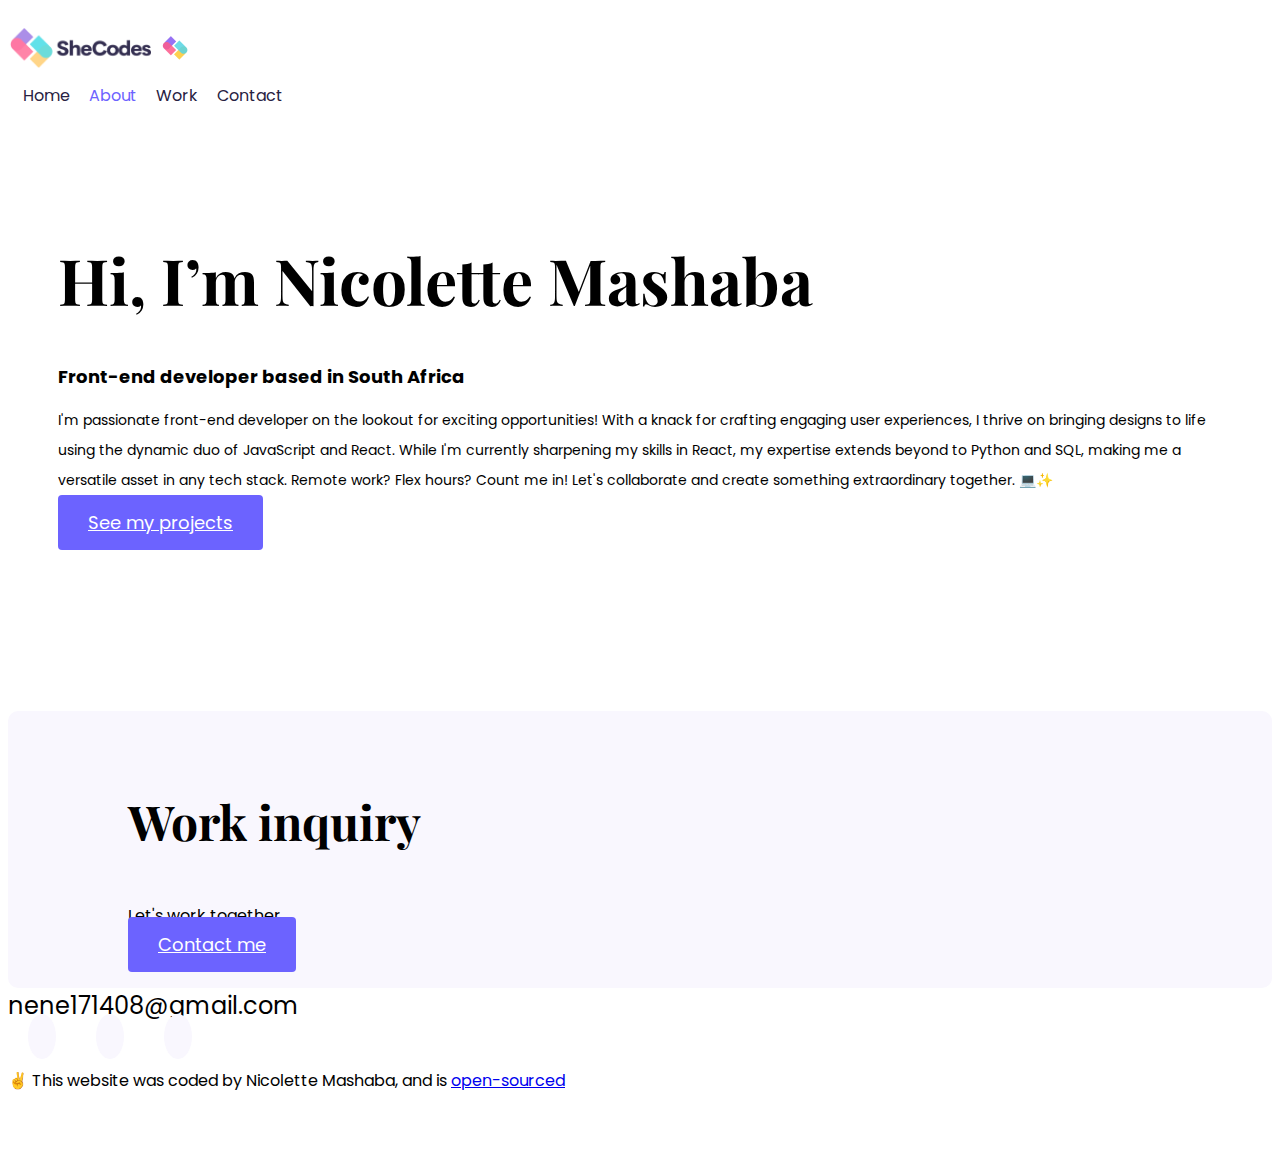
==== commit ed6bd4ff: "editions to about me page" ====
--- a/about.html
+++ b/about.html
@@ -33,29 +33,21 @@
     <div class="container">
       <nav class="d-flex justify-content-between">
         <a href="/" title="Homepage">
-          <img
-            src="images/logo.png"
-            class="logo d-none d-md-block"
-            alt="Nicolette Logo"
-          />
-          <img
-            src="images/logo-small.jpg"
-            class="logo d-block d-md-none"
-            alt="Nicolette Logo"
-          />
+          <img src="images/logo.png" class="logo d-none d-md-block" alt="Nicolette Logo">
+          <img src="images/logo-small.jpg" class="logo d-block d-md-none" alt="Nicolette Logo">
         </a>
         <ul>
           <li>
             <a href="/" title="Homepage"> Home</a>
           </li>
           <li class="active">
-            <a href="/about.html" title="About Nicolette"> About</a>
+            <a href="/about" title="About Nicolette"> About</a>
           </li>
           <li>
-            <a href="/work.html" title="Nicolette's work"> Work</a>
+            <a href="/work" title="Nicolette\" s="" work'=""> Work</a>
           </li>
           <li>
-            <a href="/contact.html" title="Contact Nicolette"> Contact</a>
+            <a href="/contact" title="Contact Nicolette"> Contact</a>
           </li>
         </ul>
       </nav>
@@ -67,15 +59,13 @@
             <h1 class="mb-4">Hi, I’m Nicolette Mashaba</h1>
             <h2 class="mb-4">Front-end developer based in South Africa</h2>
             <p class="mb-5">
-              I’m currently seeking new opportunities in front-end development.
-              I’m open to work remotely and have flexible hours. I’m highly
-              skilled in JavaScript.
+              I'm passionate front-end developer on the lookout for exciting opportunities! With a knack for crafting engaging user experiences, I thrive on bringing designs to life using the dynamic duo of JavaScript and React. While I'm currently sharpening my skills in React, my expertise extends beyond to Python and SQL, making me a versatile asset in any tech stack. Remote work? Flex hours? Count me in! Let's collaborate and create something extraordinary together. 💻✨
             </p>
-            <a href="/work.html" class="btn btn-branding">See my projects</a>
+            <a class="btn btn-branding" href="/work">See my projects</a>
           </div>
         </div>
         <div class="col-lg-6">
-          <img src="images/myself.jpg" alt="" class="img-fluid" />
+          <img src="images/patricia.png" alt="" class="img-fluid">
         </div>
       </div>
     </div>
@@ -86,56 +76,35 @@
           <p class="text-muted">Let's work together</p>
         </div>
         <div>
-          <a
-            href="/contact.html"
-            class="btn btn-branding mt-3"
-            title="Contact Nicolette"
-          >
+          <a class="btn btn-branding mt-3" href="/contact" title="Contact Nicolette">
             Contact me
           </a>
         </div>
       </div>
       <div class="d-flex justify-content-center mb-5">
-        <a
-          href="mailto:nene171408@gmail.com"
-          class="email-link"
-          title="Email Nicolette"
-        >
+        <a href="mailto:nene171408@gmail.com" class="email-link" title="Email Nicolette">
           nene171408@gmail.com
         </a>
       </div>
       <div class="social-links d-flex justify-content-center">
-        <a
-          href="https://www.github.com/reney17"
-          target="_blank"
-          title="GitHub Profile"
-        >
+        <a href="https://github.com/Reney17" target="_blank" title="GitHub Profile">
           <i class="fab fa-github" aria-hidden="true"></i>
         </a>
-        <a
-          href="https://www.instragram.com/reney_717"
-          target="_blank"
-          title="instragram Profile"
-        >
+        <a href="https://www.instagram.com/reney_717" target="_blank" title="instragram Profile">
           <i class="fab fa-instagram" aria-hidden="true"></i>
         </a>
-        <a
-          href="https://www.twitter.com/m_neyi"
-          target="_blank"
-          title="Twitter Profile"
-        >
+        <a href="https://twitter.com/m_neyi" target="_blank" title="Twitter Profile">
           <i class="fab fa-twitter" aria-hidden="true"></i>
         </a>
       </div>
       <p class="text-center mt-5">
         ✌️ This website was coded by Nicolette Mashaba, and is
-        <a
-          href="https://github.com/Reney17/portfolio_project.git"
-          target="_blank"
-        >
+        <a href="https://github.com/Reney17/portfolio_project.git" target="_blank">
           open-sourced
         </a>
       </p>
     </footer>
-  </body>
+  
+
+</body>
 </html>
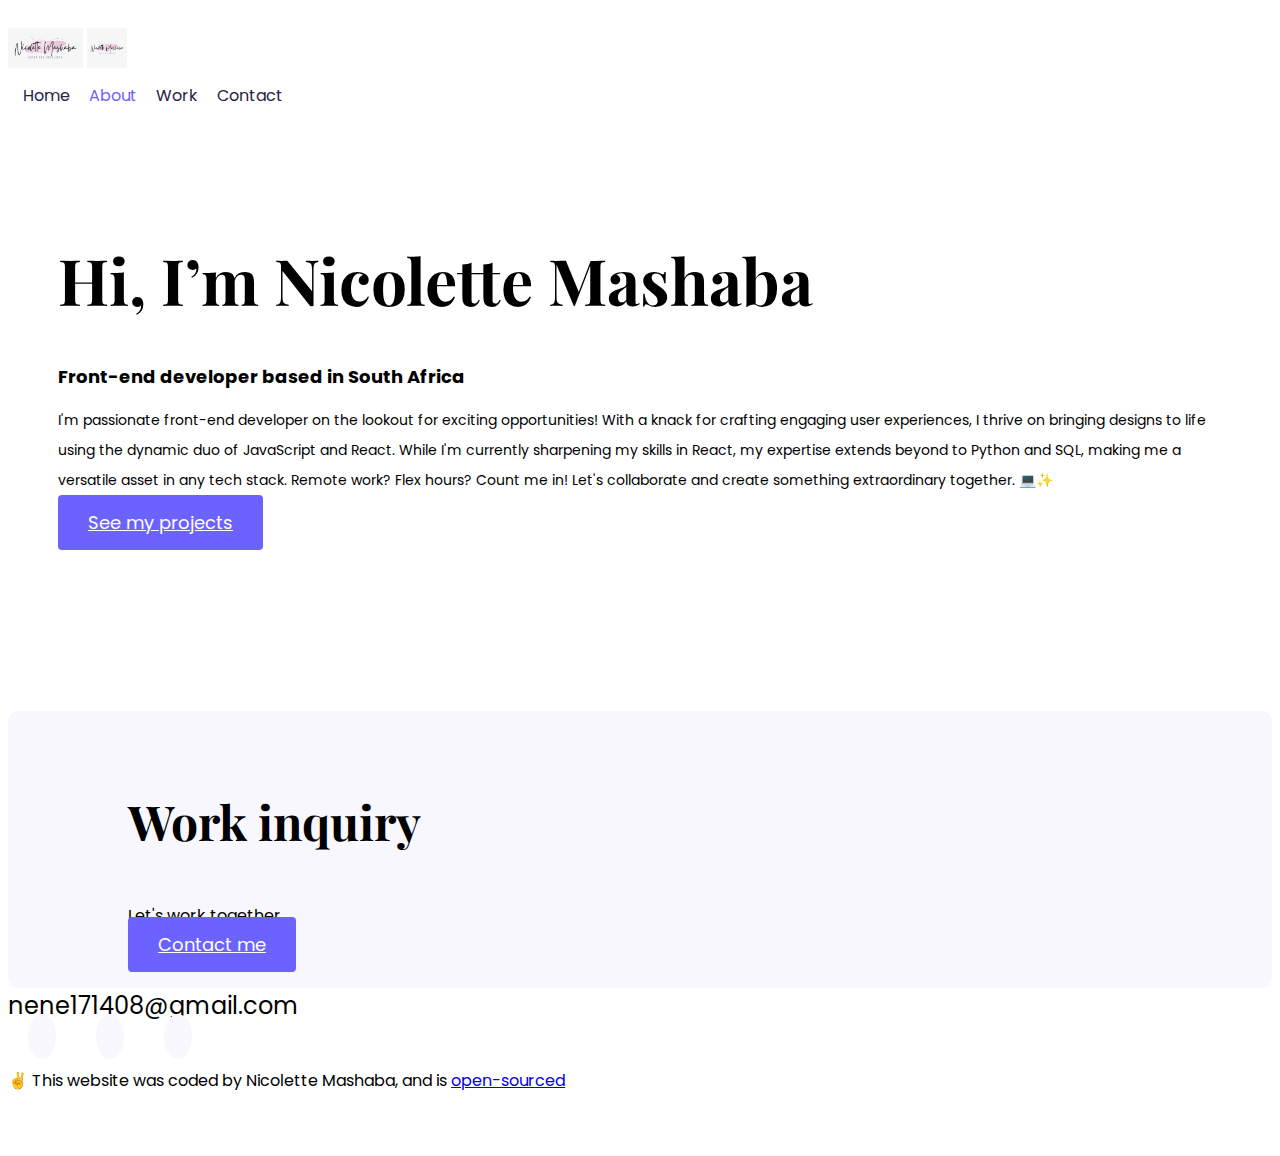
==== commit ccc74693: "a few image changes" ====
--- a/about.html
+++ b/about.html
@@ -33,21 +33,21 @@
     <div class="container">
       <nav class="d-flex justify-content-between">
         <a href="/" title="Homepage">
-          <img src="images/logo.png" class="logo d-none d-md-block" alt="Nicolette Logo">
-          <img src="images/logo-small.jpg" class="logo d-block d-md-none" alt="Nicolette Logo">
+          <img src="images/mylogonew.jpg"" class="logo d-none d-md-block" alt="Nicolette Logo">
+          <img src="images/mylogo1.jpg" class="logo d-block d-md-none" alt="Nicolette Logo">
         </a>
         <ul>
           <li>
             <a href="/" title="Homepage"> Home</a>
           </li>
           <li class="active">
-            <a href="/about" title="About Nicolette"> About</a>
+            <a href="/about.html" title="About Nicolette"> About</a>
           </li>
           <li>
-            <a href="/work" title="Nicolette\" s="" work'=""> Work</a>
+            <a href="/work.html" title="Nicolette\" s="" work'=""> Work</a>
           </li>
           <li>
-            <a href="/contact" title="Contact Nicolette"> Contact</a>
+            <a href="/contact.html" title="Contact Nicolette"> Contact</a>
           </li>
         </ul>
       </nav>
@@ -65,7 +65,7 @@
           </div>
         </div>
         <div class="col-lg-6">
-          <img src="images/patricia.png" alt="" class="img-fluid">
+          <img src="images/myself.jpg" alt="" class="img-fluid">
         </div>
       </div>
     </div>
